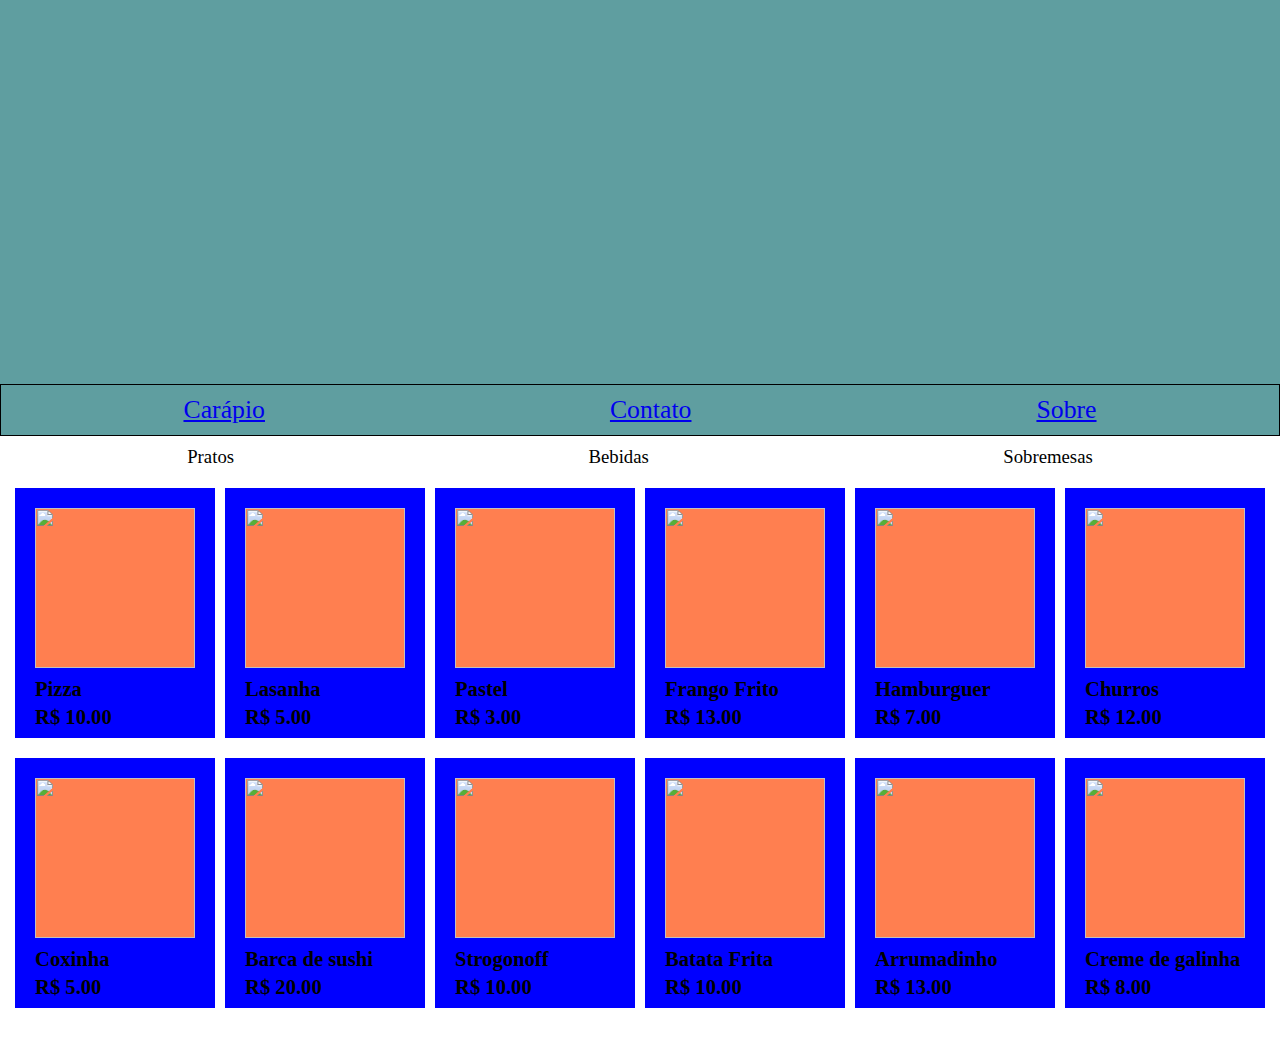
==== index.html @ ef18f1f1 "Add files via upload" ====
<!DOCTYPE html>
<html lang="PT-br">
<head>
  <meta charset="UTF-8">
  <meta http-equiv="X-UA-Compatible" content="IE=edge">
  <meta name="viewport" content="width=device-width, initial-scale=1.0">
  <title>Document</title>
  <link rel="stylesheet" href="styles.css">
</head>
<body>

  <header>
  </header>

    <div class="nav">
      <nav>
        <a href="#">Carápio</a>
        <a href="#">Contato</a>
        <a href="#">Sobre</a>
      </nav>
    </div>

    <section id="cardapio">
      <div class="categoria">
        <span id="prato" onclick="MudarComida(id)">Pratos</span>
        <span id="bebida" onclick="MudarComida(id)">Bebidas</span>
        <span id="sobremesa" onclick="MudarComida(id)">Sobremesas</span>
      </div>

      <div id="pratos"></div>

    </section>

  <script src="script.js"></script>
</body>
</html>
---- styles.css ----
@charset "UTF-8";

* {
  margin: 0px;
  padding: 0px;
  box-sizing: border-box;
  font-size: 1.1em;
}

body {
  height: 100vh;
  box-sizing: border-box;
}

header {
  width: 100vw;
  height: 30vw;
  background-color: cadetblue;
}

.nav {
  background-color: cadetblue;
  border: 1px solid black;
  padding: 10px;
}

nav {
  display: flex;
  justify-content: space-around;
}

#cardapio {
  padding: 10px;
  width: 100%;
  display: flex;
  flex-direction: column;
}

.categoria {
  display: flex;
  justify-content: space-around;
  font-size: .8em;
  margin-bottom: 20px;
}

#prato, #bebida, #sobremesa {
  cursor: pointer;
}

#pratos {
  display: flex;
  justify-content: space-around;
  flex-wrap: wrap;
}

#item {
  width: 200px;
  height: 250px;
  background-color: blue;
  padding: 20px;
  font-size: .8em;
  display: flex;
  flex-direction: column;
  justify-content: space-between;
  margin-bottom: 20px;
}

.foto {
  width: 160px;
  height: 160px;
  background-color: coral;
  margin-bottom: 10px;
}

#nome {
  margin-bottom: 5px;
}
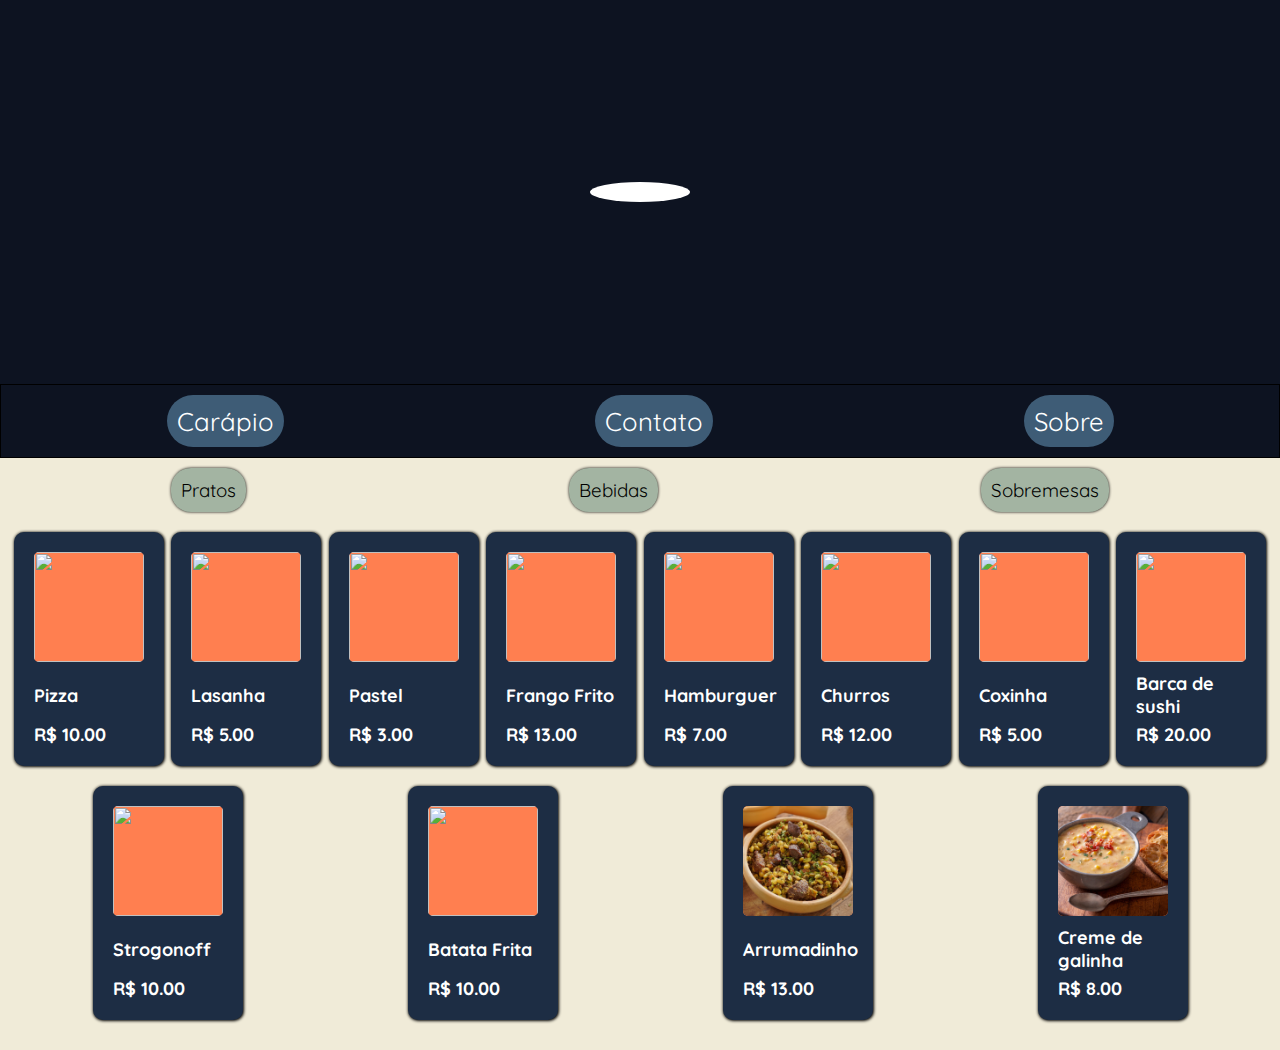
==== commit 433ca885: "Add files via upload" ====
--- a/index.html
+++ b/index.html
@@ -1,16 +1,17 @@
 <!DOCTYPE html>
 <html lang="PT-br">
-<head>
-  <meta charset="UTF-8">
-  <meta http-equiv="X-UA-Compatible" content="IE=edge">
-  <meta name="viewport" content="width=device-width, initial-scale=1.0">
-  <title>Document</title>
-  <link rel="stylesheet" href="styles.css">
-</head>
-<body>
+  <head>
+    <meta charset="UTF-8" />
+    <meta http-equiv="X-UA-Compatible" content="IE=edge" />
+    <meta name="viewport" content="width=device-width, initial-scale=1.0" />
+    <title>Document</title>
+    <link rel="stylesheet" href="styles.css" />
+  </head>
+  <body>
+    <header>
 
-  <header>
-  </header>
+      <img class="logo" src="https://blogger.googleusercontent.com/img/b/R29vZ2xl/AVvXsEgY2Xx1ilD17t7lCOlAlqRjzejg_BrnKfFm2-c48sd-1SG_JqxeAcDHDUswH6b_JGbUr3m9vGd87IyRunyD6g78oCywBnGlO3qUbGJB337qP9e2wlWntjhdq4U5gSBbJ-tp6AVxOnt8ObucJtmvcTE5XpVXkhAOZ1LwqxiL99B12npSvG5GY7RbqyDIsRMa/s500/20230928_180513_0000-removebg-preview.png" alt="">
+    </header>
 
     <div class="nav">
       <nav>
@@ -28,9 +29,8 @@
       </div>
 
       <div id="pratos"></div>
-
     </section>
 
-  <script src="script.js"></script>
-</body>
-</html>+    <script src="script.js"></script>
+  </body>
+</html>
--- a/styles.css
+++ b/styles.css
@@ -1,27 +1,51 @@
 @charset "UTF-8";
+
+@import url('https://fonts.googleapis.com/css2?family=Quicksand:wght@600&display=swap');
+
 
 * {
   margin: 0px;
   padding: 0px;
   box-sizing: border-box;
   font-size: 1.1em;
+  font-family: 'Quicksand', sans-serif;
 }
 
 body {
   height: 100vh;
   box-sizing: border-box;
+  background-color: rgb(240, 235, 216);
 }
 
 header {
   width: 100vw;
   height: 30vw;
-  background-color: cadetblue;
+  background-color: rgb(13, 19, 33);
+  display: flex;
+  justify-content: center;
+  align-items: center;
+}
+
+
+.logo {
+  width: 100px;
+  padding: 10px;
+  background-color: white;
+  border-radius: 50%;
 }
 
 .nav {
-  background-color: cadetblue;
+  background-color: rgb(13, 19, 33);
   border: 1px solid black;
   padding: 10px;
+}
+
+.nav a {
+  text-decoration: none;
+  color: white;
+  padding: 10px;
+  background-color: rgb(62, 92, 118);
+  border-radius: 30px;
 }
 
 nav {
@@ -39,12 +63,18 @@
 .categoria {
   display: flex;
   justify-content: space-around;
-  font-size: .8em;
+  font-size: 0.8em;
   margin-bottom: 20px;
 }
 
-#prato, #bebida, #sobremesa {
+#prato,
+#bebida,
+#sobremesa {
   cursor: pointer;
+  padding: 10px;
+  background-color: rgb(163, 180, 162);
+  border-radius: 20px;
+  box-shadow: .1px .1px 3px black;
 }
 
 #pratos {
@@ -54,24 +84,28 @@
 }
 
 #item {
-  width: 200px;
-  height: 250px;
-  background-color: blue;
+  width: 150px;
+  background-color: rgb(29, 45, 68);
   padding: 20px;
-  font-size: .8em;
+  font-size: 0.7em;
   display: flex;
   flex-direction: column;
   justify-content: space-between;
   margin-bottom: 20px;
+  color: white;
+  border-radius: 10px;
+  box-shadow: .1px .1px 3px black;
+  
 }
 
 .foto {
-  width: 160px;
-  height: 160px;
+  width: 110px;
+  height: 110px;
   background-color: coral;
   margin-bottom: 10px;
+  border-radius: 5px;
 }
 
 #nome {
   margin-bottom: 5px;
-}+}
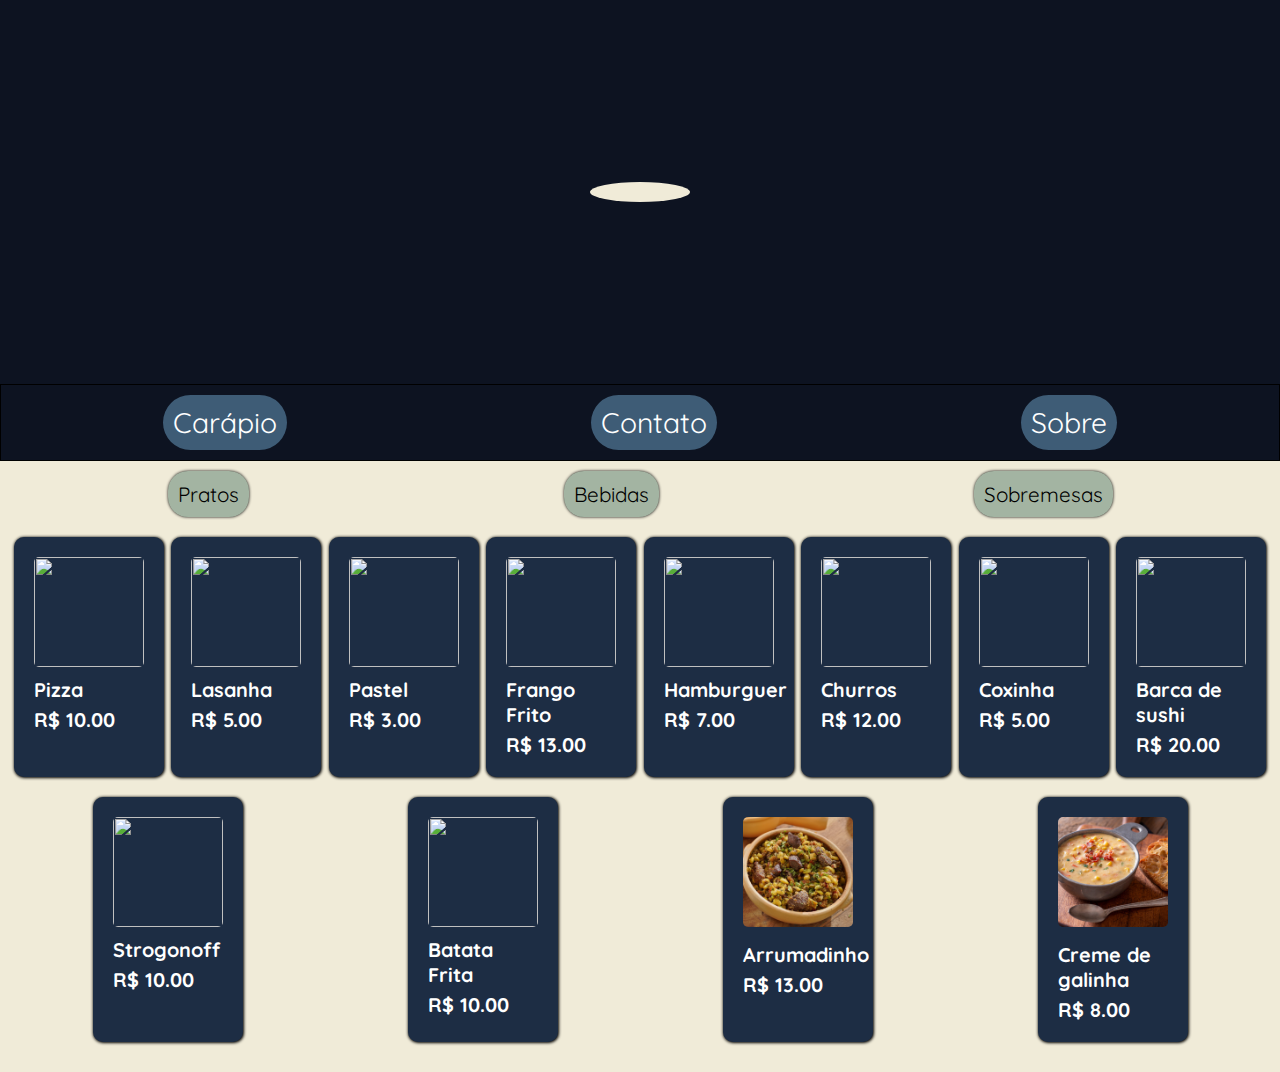
==== commit 523cb92a: "Add files via upload" ====
--- a/index.html
+++ b/index.html
@@ -8,28 +8,44 @@
     <link rel="stylesheet" href="styles.css" />
   </head>
   <body>
-    <header>
+    <div id="home">
+      <header>
+        <img
+          class="logo"
+          src="https://blogger.googleusercontent.com/img/b/R29vZ2xl/AVvXsEgY2Xx1ilD17t7lCOlAlqRjzejg_BrnKfFm2-c48sd-1SG_JqxeAcDHDUswH6b_JGbUr3m9vGd87IyRunyD6g78oCywBnGlO3qUbGJB337qP9e2wlWntjhdq4U5gSBbJ-tp6AVxOnt8ObucJtmvcTE5XpVXkhAOZ1LwqxiL99B12npSvG5GY7RbqyDIsRMa/s500/20230928_180513_0000-removebg-preview.png"
+          alt=""
+        />
+      </header>
 
-      <img class="logo" src="https://blogger.googleusercontent.com/img/b/R29vZ2xl/AVvXsEgY2Xx1ilD17t7lCOlAlqRjzejg_BrnKfFm2-c48sd-1SG_JqxeAcDHDUswH6b_JGbUr3m9vGd87IyRunyD6g78oCywBnGlO3qUbGJB337qP9e2wlWntjhdq4U5gSBbJ-tp6AVxOnt8ObucJtmvcTE5XpVXkhAOZ1LwqxiL99B12npSvG5GY7RbqyDIsRMa/s500/20230928_180513_0000-removebg-preview.png" alt="">
-    </header>
+      <div class="nav">
+        <nav>
+          <a href="#">Carápio</a>
+          <a href="#">Contato</a>
+          <a href="#">Sobre</a>
+        </nav>
+      </div>
 
-    <div class="nav">
-      <nav>
-        <a href="#">Carápio</a>
-        <a href="#">Contato</a>
-        <a href="#">Sobre</a>
-      </nav>
+      <section id="cardapio">
+        <div class="categoria">
+          <span id="prato" onclick="MudarComida(id)">Pratos</span>
+          <span id="bebida" onclick="MudarComida(id)">Bebidas</span>
+          <span id="sobremesa" onclick="MudarComida(id)">Sobremesas</span>
+        </div>
+
+        <div id="pratos"></div>
+      </section>
     </div>
 
-    <section id="cardapio">
-      <div class="categoria">
-        <span id="prato" onclick="MudarComida(id)">Pratos</span>
-        <span id="bebida" onclick="MudarComida(id)">Bebidas</span>
-        <span id="sobremesa" onclick="MudarComida(id)">Sobremesas</span>
+    <div id="itemDetalhe">
+      <div id="imagemItem"></div>
+      <div class="itemDetalheSection">
+        <h1 id="nomeItem"></h1>
+        <h1 id="promocao">Promoção</h1>
+        <h2 id="precoItem"></h2>
+        <p>Lorem ipsum dolor sit amet. Aut recusandae veritatis vel voluptas earum non molestias modi a quod alias! Qui laboriosam ipsa et iusto nisi aut quas sint a omnis perspiciatis aut maxime voluptatem ut placeat dicta qui repellat rerum. Vel consequatur nulla At officiis quidem et molestias eveniet ut excepturi eligendi sed saepe voluptatem et internos galisum.</p>
       </div>
 
-      <div id="pratos"></div>
-    </section>
+    </div>
 
     <script src="script.js"></script>
   </body>
--- a/styles.css
+++ b/styles.css
@@ -30,7 +30,7 @@
 .logo {
   width: 100px;
   padding: 10px;
-  background-color: white;
+  background-color: rgb(240, 235, 216);
   border-radius: 50%;
 }
 
@@ -54,8 +54,8 @@
 }
 
 #cardapio {
+  width: 100%;
   padding: 10px;
-  width: 100%;
   display: flex;
   flex-direction: column;
 }
@@ -83,14 +83,11 @@
   flex-wrap: wrap;
 }
 
-#item {
+.item {
   width: 150px;
   background-color: rgb(29, 45, 68);
   padding: 20px;
   font-size: 0.7em;
-  display: flex;
-  flex-direction: column;
-  justify-content: space-between;
   margin-bottom: 20px;
   color: white;
   border-radius: 10px;
@@ -101,7 +98,6 @@
 .foto {
   width: 110px;
   height: 110px;
-  background-color: coral;
   margin-bottom: 10px;
   border-radius: 5px;
 }
@@ -109,3 +105,30 @@
 #nome {
   margin-bottom: 5px;
 }
+
+#itemDetalhe {
+  display: none;
+}
+
+#imagemItem {
+  height: 300px;
+  background-color: cadetblue;
+  background-size: cover;
+}
+
+#imagemItem, #nomeItem, #promocao, #precoItem {
+  margin-bottom: 10px;
+}
+
+#promocao {
+  background-color: green;
+  display: inline-block;
+  padding: 8px;
+  border-radius: 5px;
+  font-size: .5em;
+  color: white
+}
+
+.itemDetalheSection {
+  padding: 10px;
+}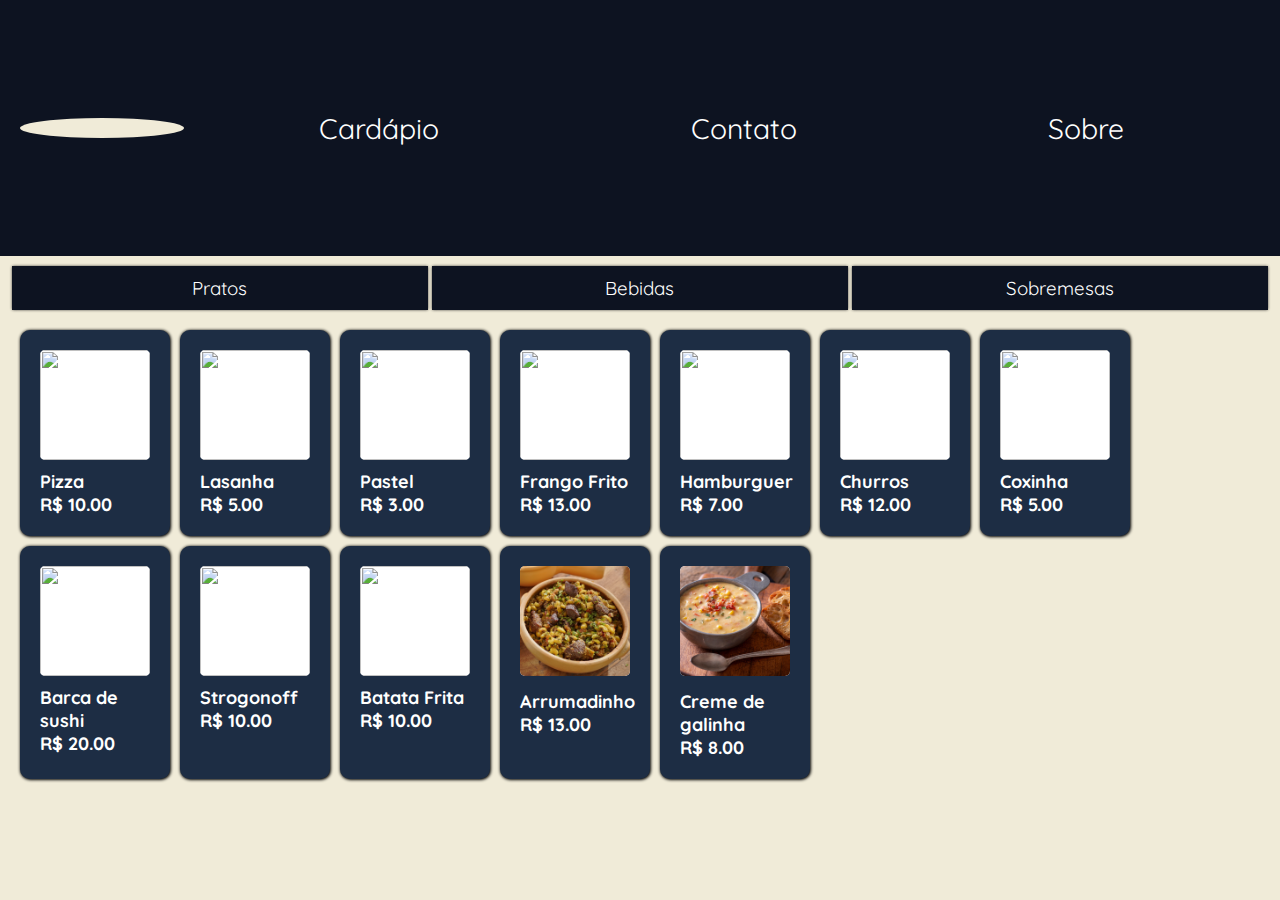
==== commit e2336a38: "Add files via upload" ====
--- a/index.html
+++ b/index.html
@@ -8,22 +8,21 @@
     <link rel="stylesheet" href="styles.css" />
   </head>
   <body>
-    <div id="home">
       <header>
         <img
           class="logo"
           src="https://blogger.googleusercontent.com/img/b/R29vZ2xl/AVvXsEgY2Xx1ilD17t7lCOlAlqRjzejg_BrnKfFm2-c48sd-1SG_JqxeAcDHDUswH6b_JGbUr3m9vGd87IyRunyD6g78oCywBnGlO3qUbGJB337qP9e2wlWntjhdq4U5gSBbJ-tp6AVxOnt8ObucJtmvcTE5XpVXkhAOZ1LwqxiL99B12npSvG5GY7RbqyDIsRMa/s500/20230928_180513_0000-removebg-preview.png"
           alt=""
         />
-      </header>
 
-      <div class="nav">
-        <nav>
-          <a href="#">Carápio</a>
-          <a href="#">Contato</a>
-          <a href="#">Sobre</a>
-        </nav>
-      </div>
+        <div class="nav">
+          <nav>
+            <a href="#">Cardápio</a>
+            <a href="#">Contato</a>
+            <a href="#">Sobre</a>
+          </nav>
+        </div>
+      </header>  
 
       <section id="cardapio">
         <div class="categoria">
@@ -34,18 +33,6 @@
 
         <div id="pratos"></div>
       </section>
-    </div>
-
-    <div id="itemDetalhe">
-      <div id="imagemItem"></div>
-      <div class="itemDetalheSection">
-        <h1 id="nomeItem"></h1>
-        <h1 id="promocao">Promoção</h1>
-        <h2 id="precoItem"></h2>
-        <p>Lorem ipsum dolor sit amet. Aut recusandae veritatis vel voluptas earum non molestias modi a quod alias! Qui laboriosam ipsa et iusto nisi aut quas sint a omnis perspiciatis aut maxime voluptatem ut placeat dicta qui repellat rerum. Vel consequatur nulla At officiis quidem et molestias eveniet ut excepturi eligendi sed saepe voluptatem et internos galisum.</p>
-      </div>
-
-    </div>
 
     <script src="script.js"></script>
   </body>
--- a/styles.css
+++ b/styles.css
@@ -18,25 +18,25 @@
 }
 
 header {
-  width: 100vw;
-  height: 30vw;
+  height: 20vw;
+  padding: 20px;
   background-color: rgb(13, 19, 33);
   display: flex;
-  justify-content: center;
+  justify-content: space-around;
   align-items: center;
 }
 
 
 .logo {
-  width: 100px;
+  width: 15%;
   padding: 10px;
   background-color: rgb(240, 235, 216);
   border-radius: 50%;
 }
 
 .nav {
+  width: 100%;
   background-color: rgb(13, 19, 33);
-  border: 1px solid black;
   padding: 10px;
 }
 
@@ -44,8 +44,12 @@
   text-decoration: none;
   color: white;
   padding: 10px;
-  background-color: rgb(62, 92, 118);
+  /* background-color: rgb(62, 92, 118); */
   border-radius: 30px;
+}
+
+.nav a:hover {
+  transform: translate(-1px, -1px);
 }
 
 nav {
@@ -72,14 +76,20 @@
 #sobremesa {
   cursor: pointer;
   padding: 10px;
-  background-color: rgb(163, 180, 162);
-  border-radius: 20px;
+  background-color: rgb(13, 19, 33);
+  color: white;
   box-shadow: .1px .1px 3px black;
+  width: 33%;
+  text-align: center;
+}
+
+#prato:hover, #bebida:hover, #sobremesa:hover {
+  transform: translate(-1px, -1px);
 }
 
 #pratos {
   display: flex;
-  justify-content: space-around;
+  justify-content: start;
   flex-wrap: wrap;
 }
 
@@ -88,11 +98,15 @@
   background-color: rgb(29, 45, 68);
   padding: 20px;
   font-size: 0.7em;
-  margin-bottom: 20px;
+  margin-bottom: 10px;
+  margin-left: 10px;
   color: white;
   border-radius: 10px;
   box-shadow: .1px .1px 3px black;
-  
+}
+
+.item:hover {
+  transform: translate(-1px, -1px);
 }
 
 .foto {
@@ -100,20 +114,14 @@
   height: 110px;
   margin-bottom: 10px;
   border-radius: 5px;
-}
-
-#nome {
-  margin-bottom: 5px;
-}
-
-#itemDetalhe {
-  display: none;
+  background-color: white;
 }
 
 #imagemItem {
   height: 300px;
   background-color: cadetblue;
   background-size: cover;
+  background-repeat: no-repeat;
 }
 
 #imagemItem, #nomeItem, #promocao, #precoItem {
